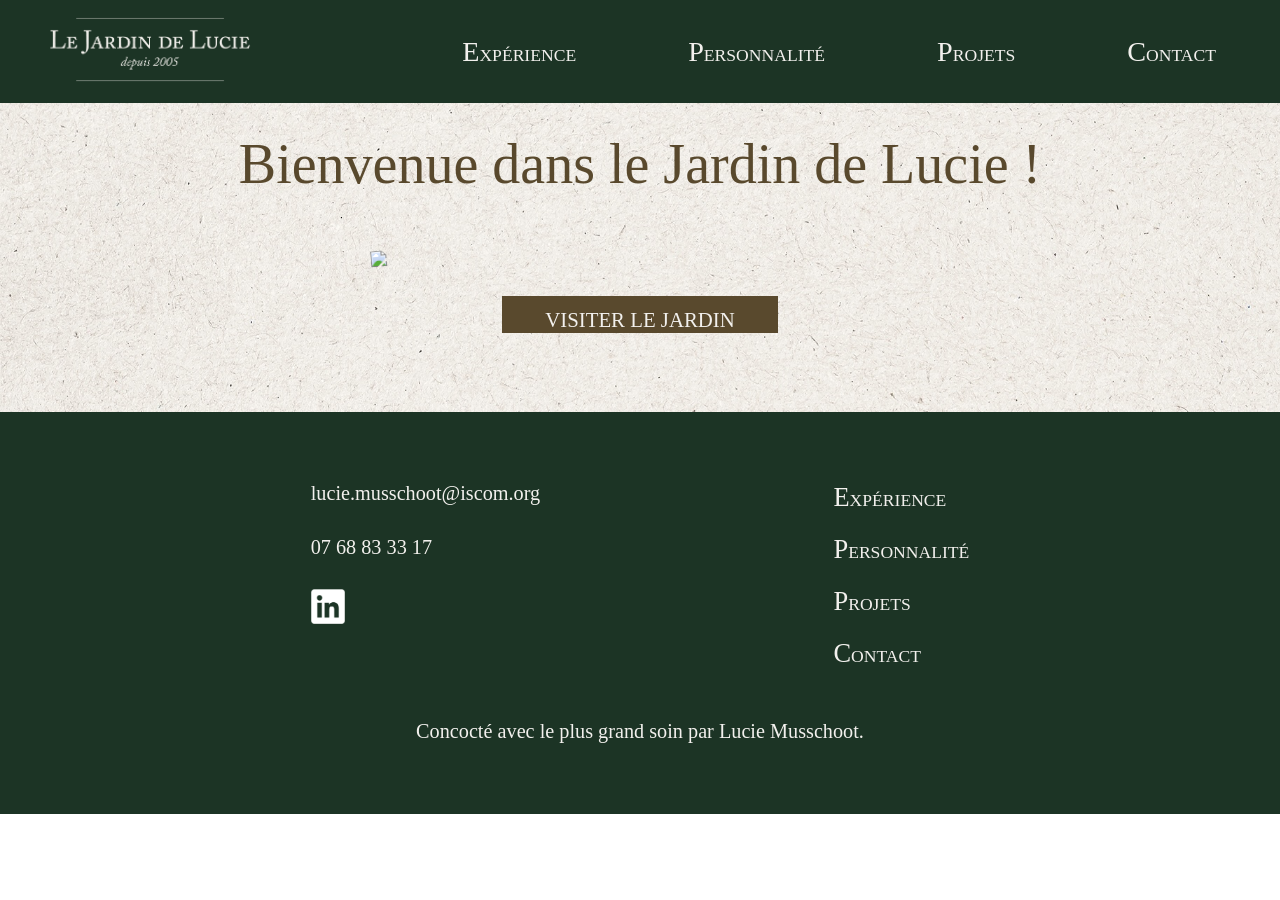
==== index.html @ 99ecf45e "Add files via upload" ====
<!DOCTYPE html>
<html lang="fr">
    <head>
        <meta charset="UTF-8">
        <title>Lucie Musschoot</title>
        <link rel="icon" type="image/png" href="favicon.png">
        <link rel="stylesheet" href="https://use.typekit.net/ggu5kzv.css">
        <link rel="stylesheet" href="Portfolio.css">
    </head>
    <body>
        <div id="trail-container"></div>
        <header>
            <a href="Portfolio.html"> 
                <img src="Logo blanc.png" class="logo" alt="Logo Lucie Musschoot" width=90%/>
            </a>
            <nav class="navigateur">
                <a href="Expérience.html" class="navigation">Expérience</a>
                <a href="Personnalité.html" class="navigation">Personnalité</a>
                <a href="Projets.html" class="navigation">Projets</a>
                <a href="Contact.html" class="navigation">Contact</a>
            </nav>
        </header>
        <main>
            <div class="h1-container-portfolio">
                <h1 class="h1-portfolio">Bienvenue dans le Jardin de Lucie !</h1>
            </div>
            <div class="carnet-container">
                <img src="Carnet.png" class="carnet">
            </div>
            <div class="cta-container">
                <a href="Expérience.html" class="cta">Visiter le jardin</a>
            </div>
        </main>
        <footer class="no-trail-footer">
            <div class="footer-container">
                <div class="contactfooter">
                    <p>lucie.musschoot@iscom.org</p>
                    <p>07 68 83 33 17</p>
                    <a href="https://www.linkedin.com/in/lucie-musschoot-8201a9291">
                        <img src="LinkedIn.png" class="linkedin" alt="LinkedIn Lucie Musschoot">
                    </a>
                </div>
                <div class="navigateurfooter">
                    <a href="Expérience.html" class="navigationfooter">Expérience</a>
                    <br><br>
                    <a href="Personnalité.html" class="navigationfooter">Personnalité</a>
                    <br><br>
                    <a href="Projets.html" class="navigationfooter">Projets</a>
                    <br><br>
                    <a href="Contact.html" class="navigationfooter">Contact</a>
                </div>
            </div>
            <p class="signature">Concocté avec le plus grand soin par Lucie Musschoot.</p>
        </footer>  
        <script src="trail.js"></script>
    </body>
</html>
---- Portfolio.css ----
* {
    margin: 0;
    padding: 0;
}

html, body {
    overflow-x: hidden;
}

.h1-container-portfolio {
    display: flex;
    justify-content: center; /* centre horizontalement */
    width: 100%;
    padding-bottom: 2em;
    padding-top: 2em;
}

a {
    text-decoration: none;
}

h1 {
    font-family: "marydale";
    color: #59492D;
    font-weight: lighter;
    font-size: 3.5em;
}

.h1-portfolio {
    display: inline-block; /* boîte juste autour du texte pour exclure traînée */
}

.h1-experience {
    position: absolute;
    width: 60%;
    left: 50%;
    transform: translateX(-50%);
    top: 2em;
    padding-top: 1em;
    z-index: 2;
}

.h3-passion {
    font-size: 1.5em;
    padding-bottom: 0.3em;
}

.p-passion {
    font-size: 1.2em;
    line-height: 1.3em;
}

header {
    background-color: #1C3425;
    display: flex;
    align-items: center;
    justify-content: space-between;
    padding: 1em 3em;
    position: fixed;
    width: 100%;
    z-index: 1000;
    cursor: default;
}

main {
    background-image: url("Fond.jpg");
    background-repeat: no-repeat;
    background-attachment: fixed;
    background-size: cover;
    padding-top: 100px;
}

.logo {
    max-width: 225px;
    height: auto;
    cursor: pointer;
}

.navigateur {
    display: flex;
    gap: 7em;
    padding-right: 7em;
}

.navigateur a {
    color: #F2F0ED;
    font-family: "adobe-calson-pro";
    font-size: 1.1em;
    text-transform: uppercase;
    text-decoration: none;
    position: relative;
}

.navigateur a::first-letter {
    font-size: 1.6em;
}

.navigation::after {
    content: "";
    position: absolute;
    left: 50%;
    bottom: -6px;
    width: 0;
    height: 0.06em;
    background-color: #F2F0ED;
    transition: width 0.3s ease, left 0.3s ease;
    transform: translateX(-50%);
}

.navigation:hover::after,
.navigation.active::after {
    width: 100%;
}

.carnet {
    display: block;
    max-width: 42%;
    margin: 0 auto;
    padding-bottom: 2em;
    transform: rotate(-5deg);
    transition: transform 0.3s ease;
}

.carnet:hover {
    transform: rotate(0deg);
}

.cta {
    background-color: #59492D;
    color: #F2F0ED;
    padding-left: 2em;
    padding-right: 2em;
    padding-top: 0.5em;
    font-family: "adobe-caslon-pro";
    font-size: 1.3em;
    text-transform: uppercase;
    border-style: solid;
    border-color: #59492D;
    border-width: 0.1em;
    cursor: pointer;
    position: relative; /* créer un contexte de stacking */
    z-index: 3;
    transition: all 0.3s ease;
}

.cta:hover {
    background-color: #F2F0ED;
    color: #59492D;
    border: #59492D;
    border-style: solid;
    border-width: 0.1em;
}

.cta-container {
    text-align: center;
    padding-top: 2em;
    padding-bottom: 5em;
}

#trail-container {
    position: absolute; /* position par rapport au body */
    top: 0;
    left: 0;
    width: 100%;
    height: 100%;
    pointer-events: none; /* laisse passer la souris */
    z-index: 0; /* derrière tout le contenu */
}

.trail-image {
    position: absolute;   /* position relative au container */
    width: 80px;
    opacity: 0.9;
    transition: transform 3s, opacity 3s;
    pointer-events: none;
}

.tournesol {
    height: 400vh;
    width: auto;
    z-index: 0;
    padding-top: 5em;
    margin-bottom: -2em;
}

.passions {
    display: grid;
    grid-template-columns: repeat(5, 1fr);
    margin-top: 5em;
    padding: 12em;
    column-gap: 0em;
    row-gap: 5em;
    color: #59492D;
    font-family: "adobe-caslon-pro";
    line-height: 1.2em;
}

.passions > div {
    display: flex;           /* transforme chaque colonne en flex container */
    flex-direction: column;  /* empile l'image et le texte verticalement */
    align-items: center;     /* centre horizontalement l'image et le texte */
    text-align: center;      /* centre le texte à l'intérieur */
}

.passions:hover > div .bocal-musique,
.passions:hover > div .bocal-ski,
.passions:hover > div .bocal-judo,
.passions:hover > div .bocal-hand,
.passions:hover > div .bocal-voyages {
    opacity: 0.4;
    transition: opacity 0.3s ease;
    transition: transform 0.3s ease;
}

.passions > div:hover .bocal-musique,
.passions > div:hover .bocal-ski,
.passions > div:hover .bocal-judo,
.passions > div:hover .bocal-hand,
.passions > div:hover .bocal-voyages {
    opacity: 1;
}

.bocal-musique, .bocal-ski, .bocal-judo, .bocal-voyages, .bocal-hand {
    max-width: 95%;
    z-index: 2;
}

.étagère1 {
    display: block;       /* s'assure que l'image se comporte comme un block */
    max-width: 100%;      /* ne dépasse pas la largeur du parent */
    margin: 0 auto;       /* centre horizontalement */
    position: relative;   /* si tu veux garder un z-index */
    z-index: 1;
    top: -44em;
}

.bocal-musique:hover, .bocal-ski:hover, .bocal-judo:hover {
    transform: translateY(-30px) rotate(5deg); /* simple rotation 2D */
}

.bocal-voyages:hover, .bocal-hand:hover {
    transform: translateY(-30px) rotate(-5deg); /* simple rotation 2D */
}

.scroll-zone {
    height: 80vh;
    padding-left: 3em;
}

.horizontal {
    position: sticky;            /* 🔁 relative → sticky */
    top: 0;
    display: flex;
    align-items: center;
    height: 60vh;
    width: max-content;
    padding-left: 11em;
    padding-right: 9em;
    gap: 1em;
    will-change: transform;      /* ➕ AJOUT */
}

.bloc, .bloc2 {
    flex: 0 0 45vw;   /* largeur fixe pour chaque bloc */
    display: flex;
    flex-direction: row;
    align-items: center;
    perspective: 1000px; /* indispensable pour voir la rotation */
    z-index: 1;
}

.bloc img, .bloc2 img {
    width: 40%;
    max-height: 35vh;
    object-fit: contain;
    transition: transform 0.3s ease;
    cursor: pointer;
}

.bloc img:hover {
    transform: translateY(-30px) rotate(5deg); /* simple rotation 2D */
}

.bloc2 img:hover {
    transform: translateY(-30px) rotate(-5deg); /* simple rotation 2D */
}

.bloc h3, .bloc2 h3 {
    font-family: "adobe-caslon-pro";
    color: #59492D;
    font-size: 1.5em;
    text-transform: uppercase;
}

.bloc h3::first-letter, .bloc2 h3::first-letter {
    font-size: 1.5em;
    font-weight: lighter;
}

.bloc p, .bloc2 p {
    font-family: "adobe-caslon-pro";
    color: #59492D;
    font-size: 1.4em;
}

.etagere {
    position: absolute;
    bottom: -10px;
    height: 10em;
    z-index: 0;
    left: 3em;
}

body.arrosoir {
    cursor: url("Arrosoir.png") 32 32, auto;
}

.portfolio {
    max-width: 100%;
    display: grid;
    grid-template-columns: repeat(3, 1fr);
    padding: 7em;
    column-gap: 5em;
    row-gap: 3em;
}

.image {
    width: 100%;
    display: block;
    height: auto;
    padding-bottom: 0.5em;
    margin: 0;
    filter: grayscale(100%);
    transition: filter 0.3s ease;
}

.cellule.seen .image {
    filter: grayscale(0%);
}

.légende {
    display: block;
    height: auto;
    text-align: center;
    font-family: "marydale";
    font-style: italic;
    font-weight: bold;
    font-size: 1.8em;
    color: #1C3425;
    padding-bottom: 0.2em;
    padding-left: 0;
    padding-right: 0;
    margin: 0;
}

.date {
    font-family: "marydale";
    font-size: 1em;
    color: #3d3d3d;
    text-align: center;
    padding-bottom:3em;
    padding-left: 0;
    padding-right: 0;
    font-style: italic;
    margin: 0;
}

.cellule {
    display: flex;
    flex-direction: column;
    align-items: center; 
    justify-content: flex-end; 
    min-height: 350px;
    overflow: hidden;
}

.cellule:hover .image {
    filter: grayscale(0%);
}

.cellule:hover .image-wrapper {
    filter: grayscale(0%);
    transform: scale(1.05);
}

.detail-projet {
    display: none;
    padding: 3em;
}

.detail-projet:target { display: block; }

.detail-projet:target ~ .portfolio { display: none; }

.projet {
    display: none;
    padding: 4em;
    margin: auto;
    padding-left: 10em;
}

.projet:target { display: block; }

.projet:target ~ #portfolio { display: none; }

.image2 {
    max-width: 30%;
    height: auto;
    display: block;
    padding-top: 3em;
}

.description {
    font-family: Verdana;
    max-width: 50%;
    display: flex;
    flex-direction: column;
    justify-content: flex-start;
    width: 100%;
    padding-top: 3em;
}

.projet-contenu {
    display: flex;
    flex-direction: row;
    align-items: flex-start;
    gap: 2em;
}

.description h4 {
    margin: 0;
    padding-bottom: 0.1em;
}

.description p {
    margin: 0;
}

.brief ul {
    margin: 0.5em;
    margin-left: 0.5em;
    padding-right: 1em;
    font-family: Verdana;
    font-size: 1.1em;
}

.brief ul li {
    line-height: 1.3em;
    margin-bottom: 1em;
}

.brief p {
    margin: 0;
    padding-top: 1em;
    padding-left: 1em;
    padding-right: 1em;
    padding-bottom: 0.3em;
    font-weight: bold;
    font-size: 1.3em;
}

.brief {
    background-color: white;
    color: black;
    border-color: black;
    border-style: solid;
    border-width: 0.1em;
    margin-top: 1em;
}

.cellule, .cellule * { cursor: url("Arrosoir.png") 32 32 , auto; }

.image-wrapper {
    position: relative;
    width: 90%;
    overflow: hidden;
    display: flex;
    justify-content: center;
    align-items: flex-start;
    transition: transform 0.3s ease;
}

.overlay {
    position: absolute;
    inset: 0;

    display: flex;
    flex-direction: column;
    align-items: center;
    justify-content: center;

    opacity: 0;
    transition: opacity 0.3s ease;
}

.overlay-date {
    position: absolute;
    bottom: 1em;
    left: 1em;
    font-family: Verdana;
    font-size: 0.9em;
    font-style: italic;
    text-shadow: 0.5em;
    color: white;
}

.cellule:hover .overlay { opacity: 1; }

.précédent, .suivant {
    position: fixed;
    top: 50%;
    font-size: 2em;
    color: white;
    background-color: brown;
    border-radius: 1em;
    text-decoration: none;
    padding: 0.3em 0.8em;
    padding-bottom: 0.4em;
}

.retour:hover, .précédent:hover, .suivant:hover {
    cursor: pointer;
    color: black;
    background-color: lightgrey;
}

.précédent { left: 1em; }
.suivant { right: 1em; }

.logiciels2 {
    font-family: Verdana;
    font-size: 0.9em;
    color: #3d3d3d;
    padding-bottom:0.8em;
    font-style: italic;
    margin: 0;
    padding-left: 0;
}

.overlay-projet {
    display: none;
    position: fixed;
    top: 0;
    left: 0;
    width: 100%;
    height: 100%;
    background-color: white;
    z-index: 1000;
    overflow-y: auto;
    padding: 2em;
    color: black;
    cursor: default;
}

.overlay-projet .fermer {
    position: absolute;
    top: 1em;
    right: 3em;
    font-size: 3em;
}

.overlay-projet .projet-contenu {
    display: flex;
    flex-direction: row;
    align-items: flex-start;
    gap: 2em;
    padding: 8em;
}

.overlay-projet .image2 {
    max-width: 30%;
    height: auto;
}

.overlay-projet .description {
    max-width: 60%;
    font-family: Verdana;
}

.merci {
    text-align: center;
    padding-top: 1em;
}

.vraiment {
    text-align: center;
    font-family: "marydale";
    color: #59492D;
    font-size: 1.4em;
    margin-top: -1em;
}

.contact {
    color: #59492D;
    font-family: "marydale";
    text-align: center;
    font-size: 1.6em;
    padding-top: 1em;
    line-height: 1.2em;
}

.formulaire {
    max-width: 100%;
    display: grid;
    grid-template-columns: 30% 40% 30%;
    gap: 0;
    padding: 0;
    margin: 0;
}

.nom, .prenom, .mail, .tel {
    width: 45%;
    height: 1em;
}

.prenom, .tel { margin-left: 0.97em; }

.message {
    width: 98.8%;
    height: 10em;
    border-width: 0.1em;
    border-color: #59492D;
    padding-left: 0.3em;
    padding-top: 0.5em;
    font-family: "adobe-caslon-pro";
    font-size: 0.9em;
    font-weight: bold;
    color: #1C3425;
}   

.form {
    font-family: "adobe-caslon-pro";
    text-transform: uppercase;
    font-size: 1.15em;
    color: #1C3425;
    width: 100%;
    padding-top: 2em;
    padding-bottom: 5em;
}

.envoyer {
    color: #F2F0ED;
    background-color: #59492D;
    text-transform: uppercase;
    font-size: 1em;
    font-family: "adobe-caslon-pro";
    border: #59492D ;
    border-style: solid;
    border-width: 0.1em;
    padding-left: 2em;
    padding-right: 2em;
    padding-top: 0.5em;
    transition: all 0.3s ease;
}

.envoyer::first-letter {
    font-size: 1.5em;
}

.envoyer:hover {
    background-color: #F2F0ED;
    color: #59492D;
}

.envoyer-container {
    display: flex;
    justify-content: center; /* centre horizontalement */
    padding: 0;
    margin-top: -1.5em;
}

input {
    padding: 0.5em;
    padding-top: 0.8em;
    font-family: "adobe-caslon-pro";
    font-size: 0.9em;
    color: #1C3425;
    border-style:solid;
    border-width: 0.1em;
    border-color: #59492D;
}

.texte-tel { margin-left: 12.1em; }

.texte-prenom { margin-left: 13.4em; }

footer {
    background-color: #1C3425;
    color: #F2F0ED;
    font-family: "adobe-caslon-pro";
    font-size: 1.1em;
    padding-top: 4em;
    position: relative;
    z-index: 2;
    cursor: default;
}

.footer-container {
    max-width: 1100px;
    margin: 0 auto;
    display: grid;
    grid-template-columns: max-content max-content;
    justify-content: center;
    column-gap: 8em;
}

.footer-container > div {
    text-align: left;
}

.navigateurfooter {
    font-family: "adobe-calson-pro";
    font-size: 1em;
    text-transform: uppercase;
    text-decoration: none;
}

.navigateurfooter a::first-letter {
    font-size: 1.5em;
}

.contactfooter {
    font-family: "adobe-calson-pro";
    font-size: 1.15em;
    display: flex;
    flex-direction: column;
    gap: 1.5em;
}

.linkedin { width: 9%; }

.navigationfooter {
    color: #F2F0ED;
    position: relative;  
    text-decoration: none;
    display: inline-block;
}

.navigationfooter:hover::after {
    width: 100%;
    left: 0;
}

.navigationfooter::after {
    content: "";
    position: absolute;
    left: 50%;
    bottom: -4px;
    width: 0;
    height: 0.06em;
    background-color: white;
    transition: width 0.3s ease, left 0.3s ease;
}

.signature {
    font-family: "marydale";
    text-align: center;
    font-size: 1.15em;
    padding-top: 2.5em;
    padding-bottom: 3.5em;
}
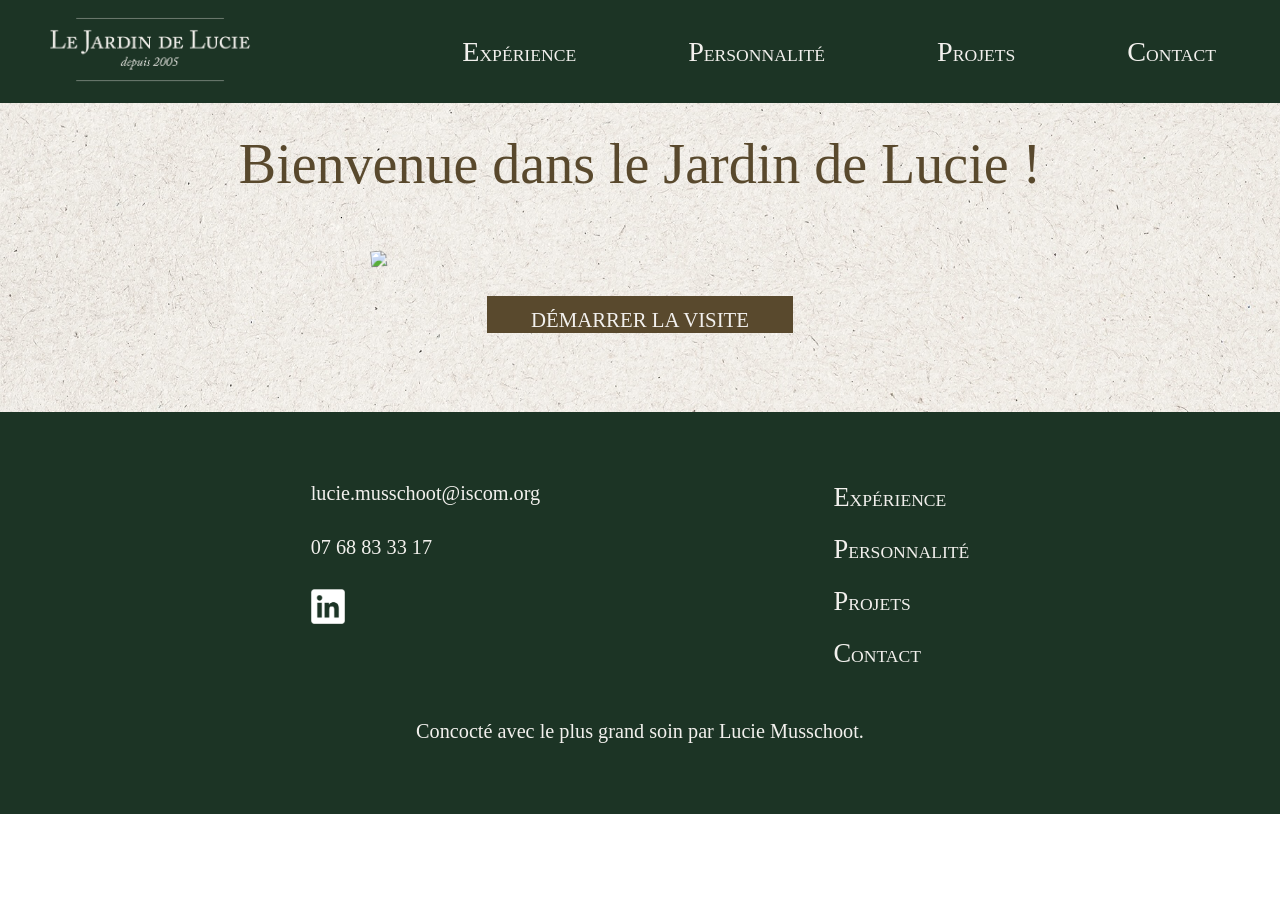
==== commit 008a58b0: "Add files via upload" ====
--- a/index.html
+++ b/index.html
@@ -10,12 +10,12 @@
     <body>
         <div id="trail-container"></div>
         <header>
-            <a href="Portfolio.html"> 
+            <a href="index.html"> 
                 <img src="Logo blanc.png" class="logo" alt="Logo Lucie Musschoot" width=90%/>
             </a>
             <nav class="navigateur">
-                <a href="Expérience.html" class="navigation">Expérience</a>
-                <a href="Personnalité.html" class="navigation">Personnalité</a>
+                <a href="Experience.html" class="navigation">Expérience</a>
+                <a href="Personnalite.html" class="navigation">Personnalité</a>
                 <a href="Projets.html" class="navigation">Projets</a>
                 <a href="Contact.html" class="navigation">Contact</a>
             </nav>
@@ -28,7 +28,7 @@
                 <img src="Carnet.png" class="carnet">
             </div>
             <div class="cta-container">
-                <a href="Expérience.html" class="cta">Visiter le jardin</a>
+                <a href="Experience.html" class="cta">Démarrer la visite</a>
             </div>
         </main>
         <footer class="no-trail-footer">
@@ -41,9 +41,9 @@
                     </a>
                 </div>
                 <div class="navigateurfooter">
-                    <a href="Expérience.html" class="navigationfooter">Expérience</a>
+                    <a href="Experience.html" class="navigationfooter">Expérience</a>
                     <br><br>
-                    <a href="Personnalité.html" class="navigationfooter">Personnalité</a>
+                    <a href="Personnalite.html" class="navigationfooter">Personnalité</a>
                     <br><br>
                     <a href="Projets.html" class="navigationfooter">Projets</a>
                     <br><br>
--- a/Portfolio.css
+++ b/Portfolio.css
@@ -40,16 +40,6 @@
     z-index: 2;
 }
 
-.h3-passion {
-    font-size: 1.5em;
-    padding-bottom: 0.3em;
-}
-
-.p-passion {
-    font-size: 1.2em;
-    line-height: 1.3em;
-}
-
 header {
     background-color: #1C3425;
     display: flex;
@@ -68,6 +58,12 @@
     background-attachment: fixed;
     background-size: cover;
     padding-top: 100px;
+}
+
+.main-contact {
+    display: flex;
+    justify-content: center;
+    align-items: center;
 }
 
 .logo {
@@ -176,139 +172,62 @@
 }
 
 .tournesol {
-    height: 400vh;
-    width: auto;
+    height: 100%;
+    width: 100%;
     z-index: 0;
     padding-top: 5em;
     margin-bottom: -2em;
 }
 
-.passions {
-    display: grid;
-    grid-template-columns: repeat(5, 1fr);
-    margin-top: 5em;
-    padding: 12em;
-    column-gap: 0em;
-    row-gap: 5em;
-    color: #59492D;
-    font-family: "adobe-caslon-pro";
-    line-height: 1.2em;
-}
-
-.passions > div {
-    display: flex;           /* transforme chaque colonne en flex container */
-    flex-direction: column;  /* empile l'image et le texte verticalement */
-    align-items: center;     /* centre horizontalement l'image et le texte */
-    text-align: center;      /* centre le texte à l'intérieur */
-}
-
-.passions:hover > div .bocal-musique,
-.passions:hover > div .bocal-ski,
-.passions:hover > div .bocal-judo,
-.passions:hover > div .bocal-hand,
-.passions:hover > div .bocal-voyages {
-    opacity: 0.4;
-    transition: opacity 0.3s ease;
-    transition: transform 0.3s ease;
-}
-
-.passions > div:hover .bocal-musique,
-.passions > div:hover .bocal-ski,
-.passions > div:hover .bocal-judo,
-.passions > div:hover .bocal-hand,
-.passions > div:hover .bocal-voyages {
+.bocaux {
+    width: 90%;
+    display: flex;
+    margin: auto;
+    padding-bottom: 4em;
+    padding-top: 4em;
+}
+
+.chinois {
+    text-align: center;
+    color: #F2F0ED;
+    background-color: #1C3425;
+    font-family: "marydale";
+    padding: 3em;
+    font-size: 1.4em;
+    line-height: 1.3em;
+    display: flex;
+    flex-direction: column;
+    gap: 2.5em;
+}
+
+.sijétais {
+    display: flex;
+    flex-direction: column;
+    gap: 0.3rem;
+    align-items: center;
+}
+
+.QR {
+    display: flex;
+    flex-direction: row;
+    gap: 0.5rem;
+    width: 100%;
+}
+
+.part1, .part2 {
+    display: inline-block;
+    font-size: 1.1em;
+}
+
+.part2 {
+    opacity: 0;
+    clip-path: inset(0 100% 0 0);
+    transition: clip-path 2s ease;
+}
+
+.QR.visible .part2 {
     opacity: 1;
-}
-
-.bocal-musique, .bocal-ski, .bocal-judo, .bocal-voyages, .bocal-hand {
-    max-width: 95%;
-    z-index: 2;
-}
-
-.étagère1 {
-    display: block;       /* s'assure que l'image se comporte comme un block */
-    max-width: 100%;      /* ne dépasse pas la largeur du parent */
-    margin: 0 auto;       /* centre horizontalement */
-    position: relative;   /* si tu veux garder un z-index */
-    z-index: 1;
-    top: -44em;
-}
-
-.bocal-musique:hover, .bocal-ski:hover, .bocal-judo:hover {
-    transform: translateY(-30px) rotate(5deg); /* simple rotation 2D */
-}
-
-.bocal-voyages:hover, .bocal-hand:hover {
-    transform: translateY(-30px) rotate(-5deg); /* simple rotation 2D */
-}
-
-.scroll-zone {
-    height: 80vh;
-    padding-left: 3em;
-}
-
-.horizontal {
-    position: sticky;            /* 🔁 relative → sticky */
-    top: 0;
-    display: flex;
-    align-items: center;
-    height: 60vh;
-    width: max-content;
-    padding-left: 11em;
-    padding-right: 9em;
-    gap: 1em;
-    will-change: transform;      /* ➕ AJOUT */
-}
-
-.bloc, .bloc2 {
-    flex: 0 0 45vw;   /* largeur fixe pour chaque bloc */
-    display: flex;
-    flex-direction: row;
-    align-items: center;
-    perspective: 1000px; /* indispensable pour voir la rotation */
-    z-index: 1;
-}
-
-.bloc img, .bloc2 img {
-    width: 40%;
-    max-height: 35vh;
-    object-fit: contain;
-    transition: transform 0.3s ease;
-    cursor: pointer;
-}
-
-.bloc img:hover {
-    transform: translateY(-30px) rotate(5deg); /* simple rotation 2D */
-}
-
-.bloc2 img:hover {
-    transform: translateY(-30px) rotate(-5deg); /* simple rotation 2D */
-}
-
-.bloc h3, .bloc2 h3 {
-    font-family: "adobe-caslon-pro";
-    color: #59492D;
-    font-size: 1.5em;
-    text-transform: uppercase;
-}
-
-.bloc h3::first-letter, .bloc2 h3::first-letter {
-    font-size: 1.5em;
-    font-weight: lighter;
-}
-
-.bloc p, .bloc2 p {
-    font-family: "adobe-caslon-pro";
-    color: #59492D;
-    font-size: 1.4em;
-}
-
-.etagere {
-    position: absolute;
-    bottom: -10px;
-    height: 10em;
-    z-index: 0;
-    left: 3em;
+    clip-path: inset(0 0 0 0);
 }
 
 body.arrosoir {
@@ -579,7 +498,7 @@
 
 .merci {
     text-align: center;
-    padding-top: 1em;
+    padding-top: 0.5em;
 }
 
 .vraiment {
@@ -599,90 +518,86 @@
     line-height: 1.2em;
 }
 
-.formulaire {
-    max-width: 100%;
-    display: grid;
-    grid-template-columns: 30% 40% 30%;
-    gap: 0;
-    padding: 0;
-    margin: 0;
-}
-
-.nom, .prenom, .mail, .tel {
-    width: 45%;
-    height: 1em;
-}
-
-.prenom, .tel { margin-left: 0.97em; }
-
-.message {
-    width: 98.8%;
-    height: 10em;
-    border-width: 0.1em;
-    border-color: #59492D;
-    padding-left: 0.3em;
-    padding-top: 0.5em;
-    font-family: "adobe-caslon-pro";
-    font-size: 0.9em;
-    font-weight: bold;
+.contact-form {
+    padding: 30px 40px;
+    width: 500px;
+    padding-bottom: 6em;
+}
+
+/* Grille pour 2 colonnes */
+.row {
+    display: flex;
+    gap: 20px;
+    margin-bottom: 15px;
+}
+
+.col {
+    flex: 1;
+    display: flex;
+    flex-direction: column;
+}
+
+.col-full {
+    width: 100%;
+    display: flex;
+    flex-direction: column;
+    padding-bottom: 2em;
+}
+
+.contact-form label {
+    font-size: 1.15em;
+    margin-bottom: 5px;
     color: #1C3425;
-}   
-
-.form {
     font-family: "adobe-caslon-pro";
     text-transform: uppercase;
-    font-size: 1.15em;
-    color: #1C3425;
-    width: 100%;
-    padding-top: 2em;
-    padding-bottom: 5em;
-}
-
-.envoyer {
+}
+
+.contact-form input,
+.contact-form textarea {
+    width: 100%;
+    padding: 10px;
+    box-sizing: border-box;
+    border-color: #59492D;
+    border-width: 0.1em;
+    border-style: solid;
+    font-size: 1.1em;
+    font-family: "adobe-caslon-pro";
+    color: #59492D;
+}
+
+.contact-form textarea {
+    resize: vertical;
+    height: 200px;
+}
+
+.contact-form button {
+    width: 30%;
+    margin-left: 4em;
+    margin-right: 4em;
+    padding-top: 0.5em;
+    border: solid;
+    border-color: #59492D;
+    background-color: #59492D;
     color: #F2F0ED;
-    background-color: #59492D;
+    font-size: 1.1em;
+    cursor: pointer;
+    margin-top: 10px;
+    font-family: "adobe-caslon-pro";
     text-transform: uppercase;
-    font-size: 1em;
-    font-family: "adobe-caslon-pro";
-    border: #59492D ;
-    border-style: solid;
-    border-width: 0.1em;
-    padding-left: 2em;
-    padding-right: 2em;
-    padding-top: 0.5em;
+    margin: 10px auto 0 auto; /* centrer le bouton horizontalement */
+    display: block;            /* nécessaire pour que margin auto fonctionne */
     transition: all 0.3s ease;
 }
 
-.envoyer::first-letter {
-    font-size: 1.5em;
-}
-
-.envoyer:hover {
+.contact-form button:hover {
     background-color: #F2F0ED;
     color: #59492D;
 }
 
-.envoyer-container {
-    display: flex;
-    justify-content: center; /* centre horizontalement */
-    padding: 0;
-    margin-top: -1.5em;
-}
-
-input {
-    padding: 0.5em;
-    padding-top: 0.8em;
-    font-family: "adobe-caslon-pro";
-    font-size: 0.9em;
-    color: #1C3425;
-    border-style:solid;
-    border-width: 0.1em;
-    border-color: #59492D;
-}
-
-.texte-tel { margin-left: 12.1em; }
-
-.texte-prenom { margin-left: 13.4em; }
+.contact-form button:first-letter {
+    font-size: 1.5em;
+}
+
 
 footer {
     background-color: #1C3425;
